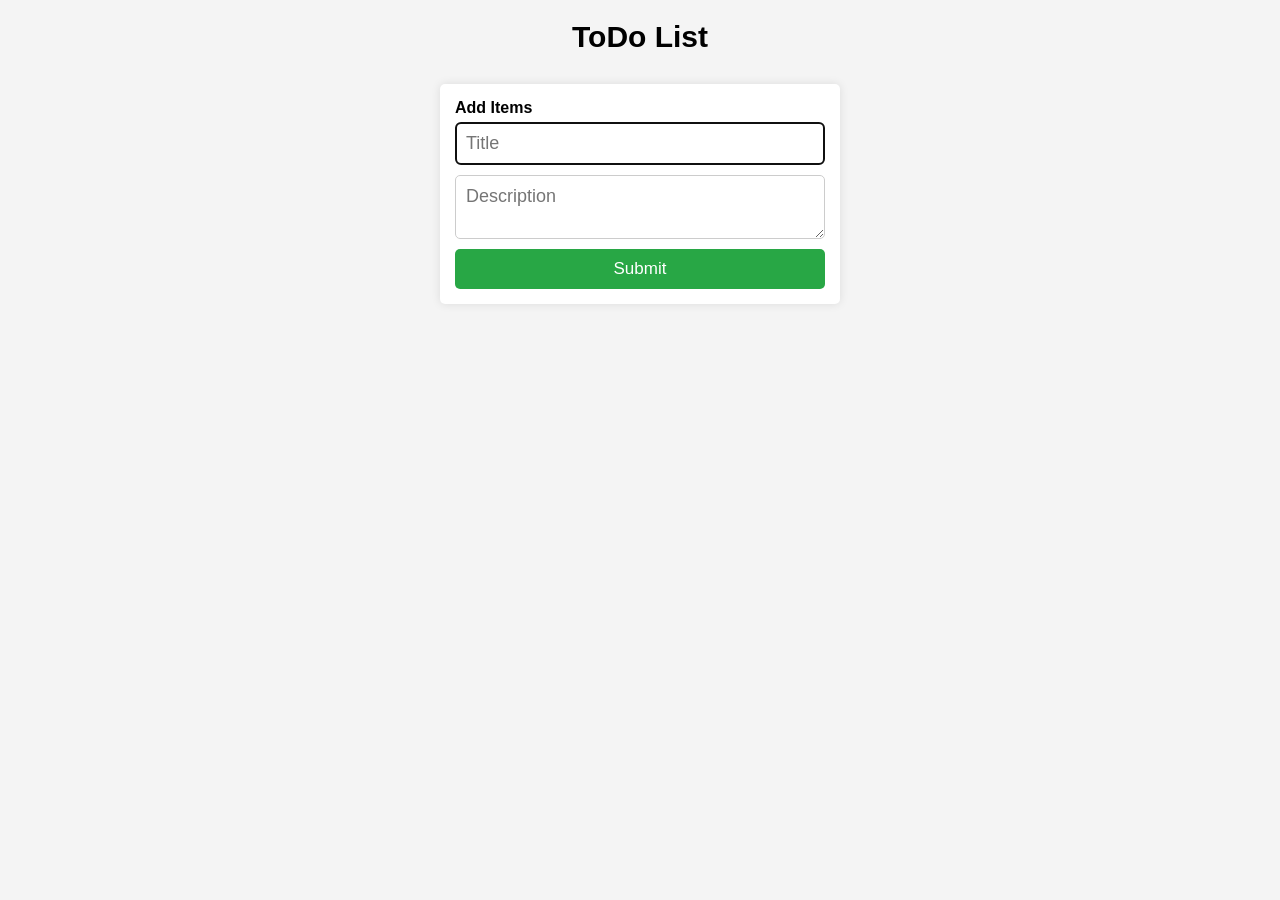
==== todo.html @ 3b5e1eb1 "test 1" ====
<!DOCTYPE html>
<html lang="en">
<head>
    <meta charset="UTF-8">
    <meta name="viewport" content="width=device-width, initial-scale=1.0">
    <title>Todo List</title>
    <style>
        *{
            padding: 0;
            margin: 0;
            box-sizing: border-box;
            font-family: Verdana, Geneva, Tahoma, sans-serif;
        }
        body{
            background-color: #f4f4f4;
        }
        h2{
            text-align: center;
            font-size: 30px;
            padding-top: 20px;
        }
        .container{
            display: flex;
            flex-direction: column;
            align-items: center;
            margin-top: 30px;
        }
        .addItems{
            width: 90%;
            max-width: 400px;
            display: flex;
            flex-direction: column;
            background: white;
            padding: 15px;
            border-radius: 5px;
            box-shadow: 0px 0px 10px rgba(0, 0, 0, 0.1);
        }
        .addItems input, .addItems textarea{
            width: 100%;
            margin: 5px 0;
            padding: 10px;
            font-size: 18px;
            border: 1px solid #ccc;
            border-radius: 5px;
        }
        .addItems button{
            background-color: #28a745;
            padding: 10px;
            border: none;
            border-radius: 5px;
            color: white;
            font-size: 17px;
            cursor: pointer;
            margin-top: 5px;
        }
        .addItems button:hover{
            background-color: #218838;
        }
        .todoList{
            margin-top: 20px;
            width: 90%;
            max-width: 400px;
        }
        .task{
            background: white;
            display: flex;
            justify-content: space-between;
            align-items: center;
            padding: 10px;
            margin: 5px 0;
            border-radius: 5px;
            box-shadow: 0px 0px 5px rgba(0, 0, 0, 0.1);
        }
        .task.completed{
            text-decoration: line-through;
            opacity: 0.6;
        }
        .task button{
            border: none;
            background: red;
            color: white;
            padding: 5px 10px;
            cursor: pointer;
            border-radius: 3px;
        }
        .task button:hover{
            background: darkred;
        }
        .task .edit{
            background: orange;
        }
        .task .edit:hover{
            background: darkorange;
        }
        .task .complete{
            background: green;
        }
        .task .complete:hover{
            background: darkgreen;
        }
    </style>
</head>
<body>
    <h2>ToDo List</h2>
    <div class="container">
        <div class="addItems">
            <b><label for="taskTitle">Add Items</label></b>
            <input type="text" id="taskTitle" placeholder="Title" autofocus />
            <textarea id="taskDescription" placeholder="Description"></textarea>
            <button onclick="addTask()">Submit</button>
        </div>
        <div class="todoList" id="todoList"></div>
    </div>

    <script>
        function addTask() {
            let title = document.getElementById('taskTitle').value;
            let description = document.getElementById('taskDescription').value;
            if (title.trim() === "") {
                alert("Title cannot be empty!");
                return;
            }
            
            let todoList = document.getElementById('todoList');
            let taskDiv = document.createElement('div');
            taskDiv.classList.add('task');
            
            taskDiv.innerHTML = `
                <div class="taskContent">
                    <strong>${title}</strong>
                    <p>${description}</p>
                </div>
                <button class="complete" onclick="toggleTask(this)">&#10003;</button>
                <button class="edit" onclick="editTask(this)">Edit</button>
                <button onclick="deleteTask(this)">Delete</button>
            `;
            
            todoList.appendChild(taskDiv);
            
            document.getElementById('taskTitle').value = "";
            document.getElementById('taskDescription').value = "";
        }
        
        function toggleTask(button) {
            button.parentElement.classList.toggle('completed');
        }
        
        function deleteTask(button) {
            button.parentElement.remove();
        }

        function editTask(button) {
            let taskDiv = button.parentElement;
            let title = taskDiv.querySelector("strong").innerText;
            let description = taskDiv.querySelector("p").innerText;
            
            let newTitle = prompt("Edit Title:", title);
            let newDescription = prompt("Edit Description:", description);
            
            if (newTitle !== null) taskDiv.querySelector("strong").innerText = newTitle;
            if (newDescription !== null) taskDiv.querySelector("p").innerText = newDescription;
        }
    </script>
</body>
</html>
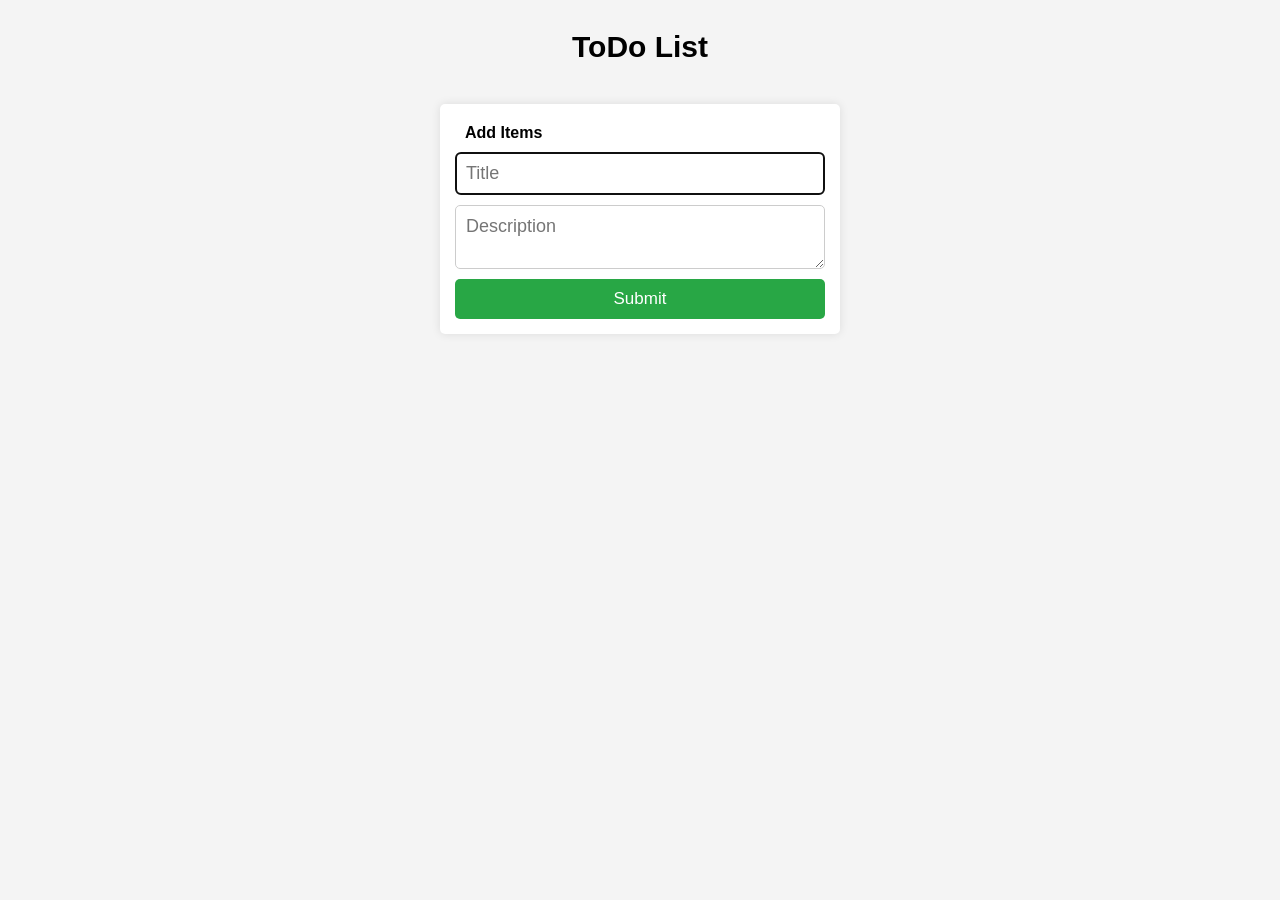
==== commit e7f012d4: "test 1" ====
--- a/todo.html
+++ b/todo.html
@@ -6,7 +6,7 @@
     <title>Todo List</title>
     <style>
         *{
-            padding: 0;
+            padding: 5px;
             margin: 0;
             box-sizing: border-box;
             font-family: Verdana, Geneva, Tahoma, sans-serif;
